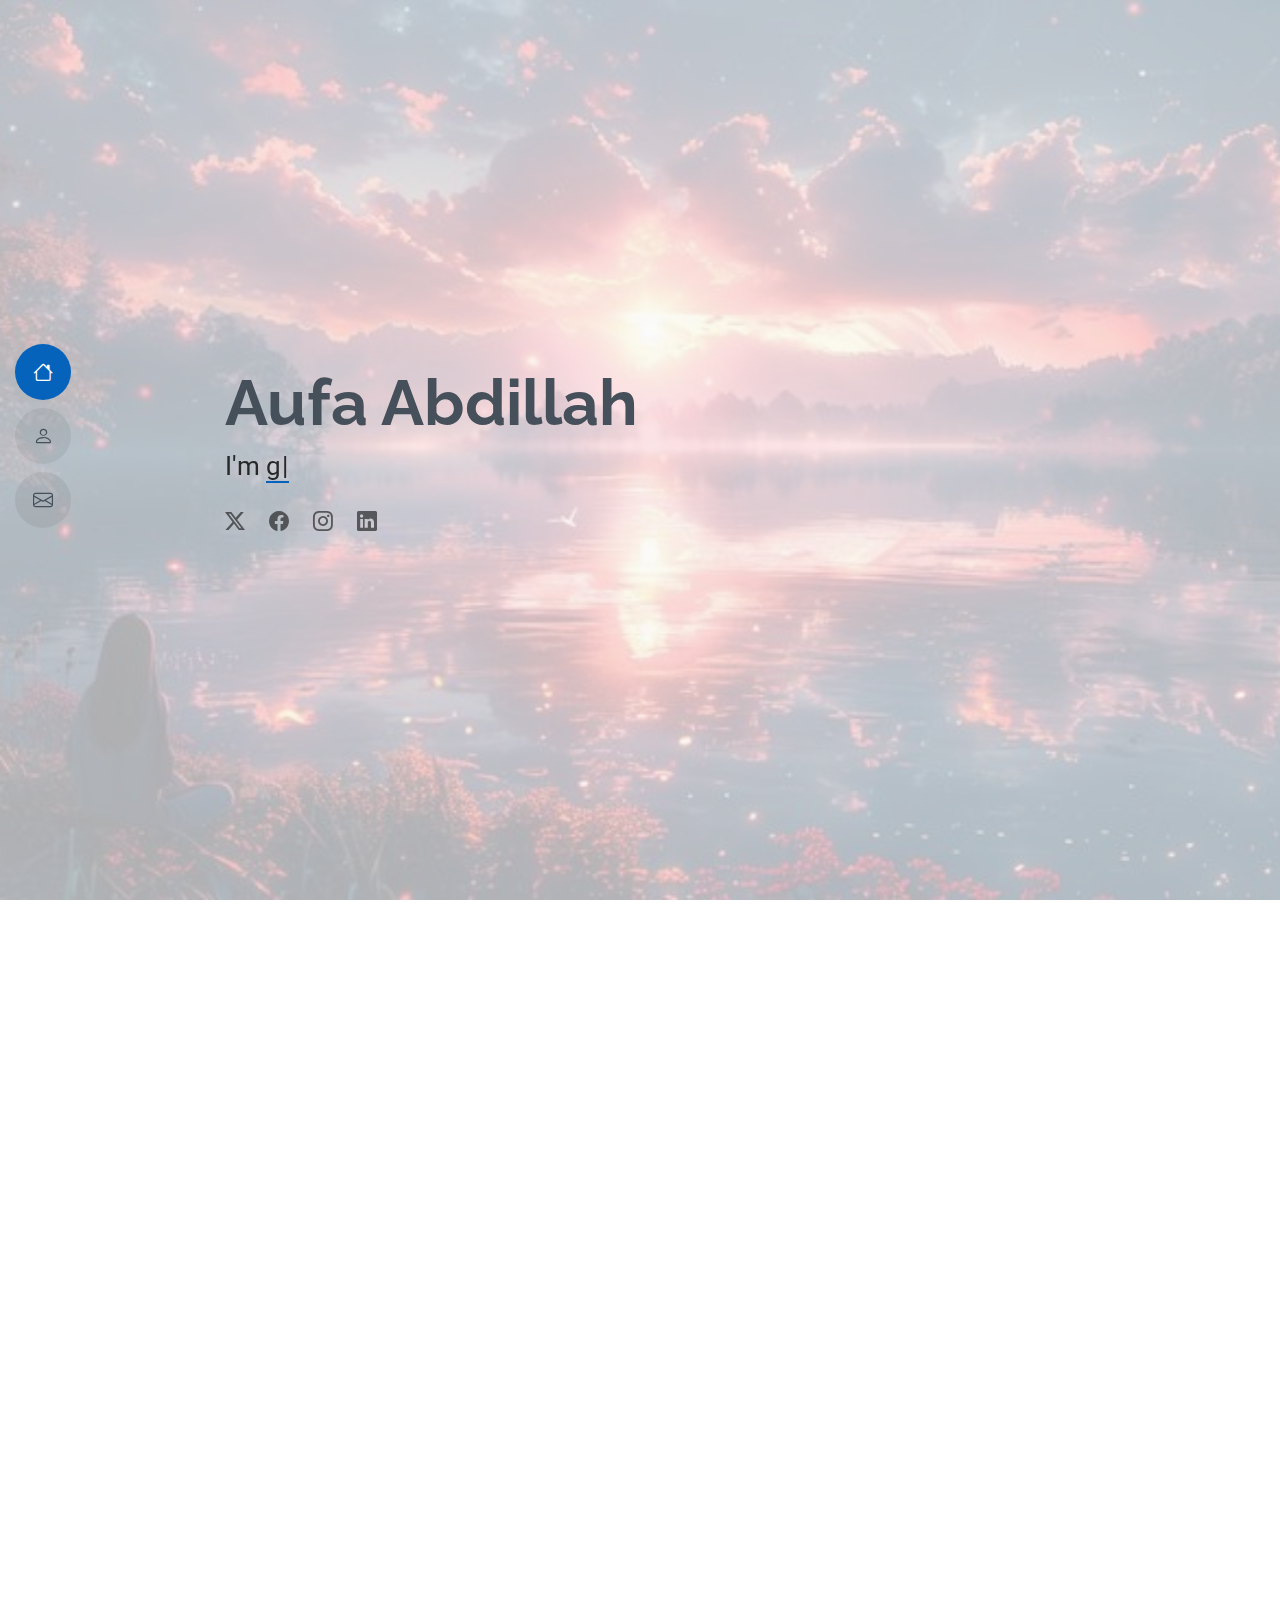
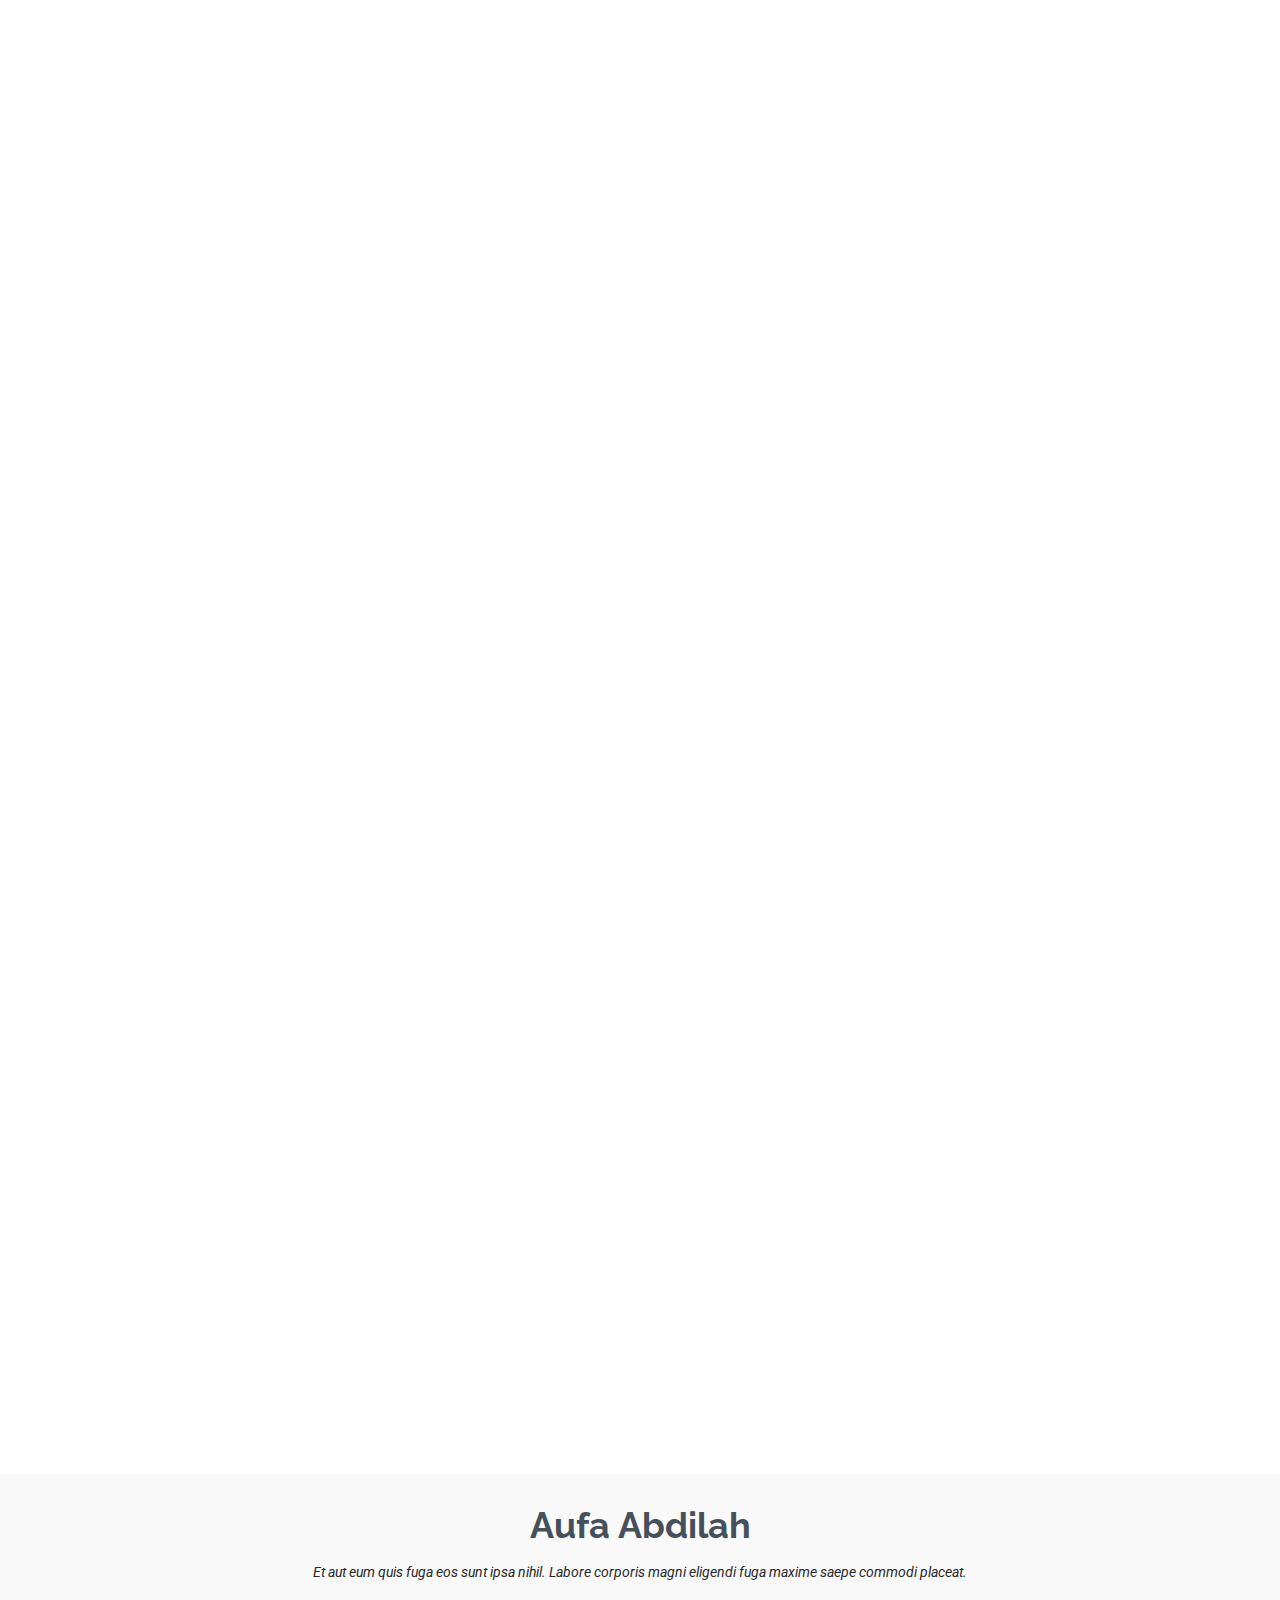
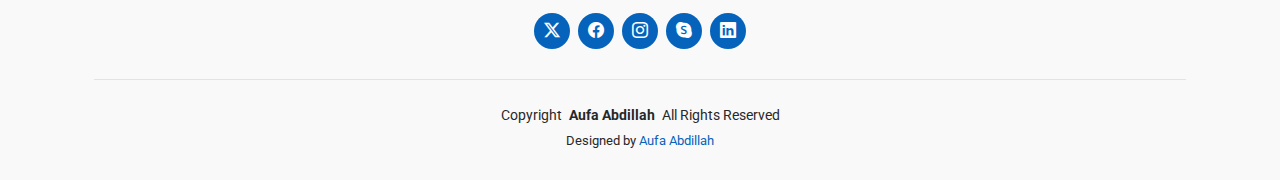
==== aufa/index.html @ 2bdaa77b "test" ====
<!DOCTYPE html>
<html lang="en">

<head>
  <meta charset="utf-8">
  <meta content="width=device-width, initial-scale=1.0" name="viewport">
  <title>Website</title>
  <meta content="" name="description">
  <meta content="" name="keywords">

  <!-- Favicons -->
  <link href="assets/img/278cc744dd71208e2727add639235169.jpg" rel="icon">
  <link href="assets/img/apple-touch-icon.png" rel="apple-touch-icon">

  <!-- Fonts -->
  <link href="https://fonts.googleapis.com" rel="preconnect">
  <link href="https://fonts.gstatic.com" rel="preconnect" crossorigin>
  <link href="https://fonts.googleapis.com/css2?family=Roboto:ital,wght@0,100;0,300;0,400;0,500;0,700;0,900;1,100;1,300;1,400;1,500;1,700;1,900&family=Poppins:ital,wght@0,100;0,200;0,300;0,400;0,500;0,600;0,700;0,800;0,900;1,100;1,200;1,300;1,400;1,500;1,600;1,700;1,800;1,900&family=Raleway:ital,wght@0,100;0,200;0,300;0,400;0,500;0,600;0,700;0,800;0,900;1,100;1,200;1,300;1,400;1,500;1,600;1,700;1,800;1,900&display=swap" rel="stylesheet">

  <!-- Vendor CSS Files -->
  <link href="assets/vendor/bootstrap/css/bootstrap.min.css" rel="stylesheet">
  <link href="assets/vendor/bootstrap-icons/bootstrap-icons.css" rel="stylesheet">
  <link href="assets/vendor/aos/aos.css" rel="stylesheet">
  <link href="assets/vendor/glightbox/css/glightbox.min.css" rel="stylesheet">
  <link href="assets/vendor/swiper/swiper-bundle.min.css" rel="stylesheet">

  <!-- Main CSS File -->
  <link href="assets/css/main.css" rel="stylesheet">

  <!-- =======================================================
  * Template Name: MyResume
  * Template URL: https://bootstrapmade.com/free-html-bootstrap-template-my-resume/
  * Updated: Jun 29 2024 with Bootstrap v5.3.3
  * Author: BootstrapMade.com
  * License: https://bootstrapmade.com/license/
  ======================================================== -->
</head>

<body class="index-page">

  <header id="header" class="header d-flex flex-column justify-content-center">

    <i class="header-toggle d-xl-none bi bi-list"></i>

    <nav id="navmenu" class="navmenu">
      <ul>
        <li><a href="#hero" class="active"><i class="bi bi-house navicon"></i><span>Home</span></a></li>
        <li><a href="#about"><i class="bi bi-person navicon"></i><span>About</span></a></li>
        <li><a href="#contact"><i class="bi bi-envelope navicon"></i><span>Contact</span></a></li>
      </ul>
    </nav>

  </header>

  <main class="main">

    <!-- Hero Section -->
    <section id="hero" class="hero section light-background">

      <img src="assets/img/697fd9f445fb44995e7750425806c617.jpg" alt="">

      <div class="container" data-aos="zoom-out">
        <div class="row justify-content-center">
          <div class="col-lg-9">
            <h2>Aufa Abdillah</h2>
            <p>I'm <span class="typed" data-typed-items="gamer, Developer, Freelancer, programmer">Designer</span><span class="typed-cursor typed-cursor--blink" aria-hidden="true"></span></p>
            <div class="social-links">
              <a href="#"><i class="bi bi-twitter-x"></i></a>
              <a href="#"><i class="bi bi-facebook"></i></a>
              <a href="#"><i class="bi bi-instagram"></i></a>
              <a href="#"><i class="bi bi-linkedin"></i></a>
            </div>
          </div>
        </div>
      </div>

    </section><!-- /Hero Section -->

    <!-- About Section -->
    <section id="about" class="about section">

      <!-- Section Title -->
      <div class="container section-title" data-aos="fade-up">
        <h2>About</h2>
        <p>Aku seorang pelajar, dan aku sedang menduduki Kelas 10 di SMKN2 KOTA BEKASI,dan aku sekarang mengikuti ESKUL SOFTWARE COMUNITY, di dalam software comunity aku belajar banyak tentang HTML dan CSS,</p>
      </div><!-- End Section Title -->

      <div class="container" data-aos="fade-up" data-aos-delay="100">

        <div class="row gy-4 justify-content-center">
          <div class="col-lg-4">
            <img src="assets/img/4724cbd12e14c86e3f52b38e2ceed911.jpg" class="img-fluid" alt="">
          </div>
          <div class="col-lg-8 content">
            <h2>Aufa Web Developer.</h2>
            <p class="fst-italic py-3">
              Lorem ipsum dolor sit amet, consectetur adipiscing elit, sed do eiusmod tempor incididunt ut labore et dolore
              magna aliqua.
            </p>
            <div class="row">
              <div class="col-lg-6">
                <ul>
                  <li><i class="bi bi-chevron-right"></i> <strong>Birthday:</strong> <span>15 april 2009</span></li>
                  <li><i class="bi bi-chevron-right"></i> <strong>Website:</strong> <span></span></li>
                  <li><i class="bi bi-chevron-right"></i> <strong>Phone:</strong> <span>+62 851 7524 9674</span></li>
                  <li><i class="bi bi-chevron-right"></i> <strong>City:</strong> <span>BEKASI, INDONESIA</span></li>
                </ul>
              </div>
              <div class="col-lg-6">
                <ul>
                  <li><i class="bi bi-chevron-right"></i> <strong>Age:</strong> <span>15</span></li>
                  <li><i class="bi bi-chevron-right"></i> <strong>Degree:</strong> <span>beginner</span></li>
                  <li><i class="bi bi-chevron-right"></i> <strong>Email:</strong> <span>aufa49185@gmail.com</span></li>
                  <li><i class="bi bi-chevron-right"></i> <strong>Freelance:</strong> <span>Available</span></li>
                </ul>
              </div>
            </div>
          </div>
        </div>

      </div>

    </section><!-- /About Section -->

    <!-- Stats Section -->
    <section id="stats" class="stats section">

      <div class="container" data-aos="fade-up" data-aos-delay="100">

        <div class="row gy-4">

          <div class="col-lg-3 col-md-6 d-flex flex-column align-items-center">
            <i class="bi bi-emoji-smile"></i>
            <div class="stats-item">
              <span data-purecounter-start="0" data-purecounter-end="232" data-purecounter-duration="1" class="purecounter"></span>
              <p>Happy Clients</p>
            </div>
          </div><!-- End Stats Item -->

          <div class="col-lg-3 col-md-6 d-flex flex-column align-items-center">
            <i class="bi bi-journal-richtext"></i>
            <div class="stats-item">
              <span data-purecounter-start="0" data-purecounter-end="2" data-purecounter-duration="1" class="purecounter"></span>
              <p>Projects</p>
            </div>
          </div><!-- End Stats Item -->

          <div class="col-lg-3 col-md-6 d-flex flex-column align-items-center">
            <i class="bi bi-headset"></i>
            <div class="stats-item">
              <span data-purecounter-start="0" data-purecounter-end="1463" data-purecounter-duration="1" class="purecounter"></span>
              <p>Hours Of Support</p>
            </div>
          </div><!-- End Stats Item -->

          <div class="col-lg-3 col-md-6 d-flex flex-column align-items-center">
            <i class="bi bi-people"></i>
            <div class="stats-item">
              <span data-purecounter-start="0" data-purecounter-end="0" data-purecounter-duration="1" class="purecounter"></span>
              <p>Hard Workers</p>
            </div>
          </div><!-- End Stats Item -->

        </div>

      </div>

    </section><!-- /Stats Section -->

    <!-- Skills Section -->
    <section id="skills" class="skills section">

      <!-- Section Title -->
      <div class="container section-title" data-aos="fade-up">
        <h2>Skills</h2>
        <p>Membuat Web Web sederhana</p>
      </div><!-- End Section Title -->

      <div class="container" data-aos="fade-up" data-aos-delay="100">

        <div class="row skills-content skills-animation">

          <div class="col-lg-6">

            <div class="progress">
              <span class="skill"><span>HTML</span> <i class="val">80%</i></span>
              <div class="progress-bar-wrap">
                <div class="progress-bar" role="progressbar" aria-valuenow="80" aria-valuemin="0" aria-valuemax="100"></div>
              </div>
            </div><!-- End Skills Item -->

            <div class="progress">
              <span class="skill"><span>CSS</span> <i class="val">50%</i></span>
              <div class="progress-bar-wrap">
                <div class="progress-bar" role="progressbar" aria-valuenow="50" aria-valuemin="0" aria-valuemax="100"></div>
              </div>
            </div><!-- End Skills Item -->

            <div class="progress">
              <span class="skill"><span>JavaScript</span> <i class="val">0%</i></span>
              <div class="progress-bar-wrap">
                <div class="progress-bar" role="progressbar" aria-valuenow="0" aria-valuemin="0" aria-valuemax="100"></div>
              </div>
            </div><!-- End Skills Item -->

          </div>

          <div class="col-lg-6">

            <div class="progress">
              <span class="skill"><span>PAYTHON</span> <i class="val">80%</i></span>
              <div class="progress-bar-wrap">
                <div class="progress-bar" role="progressbar" aria-valuenow="80" aria-valuemin="0" aria-valuemax="100"></div>
              </div>
            </div><!-- End Skills Item -->

          </div>

        </div>

      </div>


    <!-- Portfolio Section -->
    <section id="portfolio" class="portfolio section">

      <!-- Section Title -->
      <div class="container section-title" data-aos="fade-up">
        <h2>Portfolio</h2>
        <p></p>
      </div><!-- End Section Title -->

      <div class="container">

        <div class="isotope-layout" data-default-filter="*" data-layout="masonry" data-sort="original-order">

          <ul class="portfolio-filters isotope-filters" data-aos="fade-up" data-aos-delay="100">
            <li data-filter="*" class="filter-active">All</li>
            <li data-filter=".filter-app">App</li>
            <li data-filter=".filter-product">Card</li>
            <li data-filter=".filter-branding">Web</li>
          </ul><!-- End Portfolio Filters -->

          <div class="row gy-4 isotope-container" data-aos="fade-up" data-aos-delay="200">

            <div class="col-lg-4 col-md-6 portfolio-item isotope-item filter-app">
              <img src="assets/img/masonry-portfolio/masonry-portfolio-1.jpg" class="img-fluid" alt="">
              <div class="portfolio-info">
                <h4>App 1</h4>
                <p>Lorem ipsum, dolor sit</p>
                <a href="assets/img/masonry-portfolio/masonry-portfolio-1.jpg" title="App 1" data-gallery="portfolio-gallery-app" class="glightbox preview-link"><i class="bi bi-zoom-in"></i></a>
                <a href="portfolio-details.html" title="More Details" class="details-link"><i class="bi bi-link-45deg"></i></a>
              </div>
            </div><!-- End Portfolio Item -->

            <div class="col-lg-4 col-md-6 portfolio-item isotope-item filter-product">
              <img src="assets/img/masonry-portfolio/masonry-portfolio-2.jpg" class="img-fluid" alt="">
              <div class="portfolio-info">
                <h4>Product 1</h4>
                <p>Lorem ipsum, dolor sit</p>
                <a href="assets/img/masonry-portfolio/masonry-portfolio-2.jpg" title="Product 1" data-gallery="portfolio-gallery-product" class="glightbox preview-link"><i class="bi bi-zoom-in"></i></a>
                <a href="portfolio-details.html" title="More Details" class="details-link"><i class="bi bi-link-45deg"></i></a>
              </div>
            </div><!-- End Portfolio Item -->

            <div class="col-lg-4 col-md-6 portfolio-item isotope-item filter-branding">
              <img src="assets/img/masonry-portfolio/masonry-portfolio-3.jpg" class="img-fluid" alt="">
              <div class="portfolio-info">
                <h4>Branding 1</h4>
                <p>Lorem ipsum, dolor sit</p>
                <a href="assets/img/masonry-portfolio/masonry-portfolio-3.jpg" title="Branding 1" data-gallery="portfolio-gallery-branding" class="glightbox preview-link"><i class="bi bi-zoom-in"></i></a>
                <a href="portfolio-details.html" title="More Details" class="details-link"><i class="bi bi-link-45deg"></i></a>
              </div>
            </div><!-- End Portfolio Item -->

            <div class="col-lg-4 col-md-6 portfolio-item isotope-item filter-app">
              <img src="assets/img/masonry-portfolio/masonry-portfolio-4.jpg" class="img-fluid" alt="">
              <div class="portfolio-info">
                <h4>App 2</h4>
                <p>Lorem ipsum, dolor sit</p>
                <a href="assets/img/masonry-portfolio/masonry-portfolio-4.jpg" title="App 2" data-gallery="portfolio-gallery-app" class="glightbox preview-link"><i class="bi bi-zoom-in"></i></a>
                <a href="portfolio-details.html" title="More Details" class="details-link"><i class="bi bi-link-45deg"></i></a>
              </div>
            </div><!-- End Portfolio Item -->

            <div class="col-lg-4 col-md-6 portfolio-item isotope-item filter-product">
              <img src="assets/img/masonry-portfolio/masonry-portfolio-5.jpg" class="img-fluid" alt="">
              <div class="portfolio-info">
                <h4>Product 2</h4>
                <p>Lorem ipsum, dolor sit</p>
                <a href="assets/img/masonry-portfolio/masonry-portfolio-5.jpg" title="Product 2" data-gallery="portfolio-gallery-product" class="glightbox preview-link"><i class="bi bi-zoom-in"></i></a>
                <a href="portfolio-details.html" title="More Details" class="details-link"><i class="bi bi-link-45deg"></i></a>
              </div>
            </div><!-- End Portfolio Item -->

            <div class="col-lg-4 col-md-6 portfolio-item isotope-item filter-branding">
              <img src="assets/img/masonry-portfolio/masonry-portfolio-6.jpg" class="img-fluid" alt="">
              <div class="portfolio-info">
                <h4>Branding 2</h4>
                <p>Lorem ipsum, dolor sit</p>
                <a href="assets/img/masonry-portfolio/masonry-portfolio-6.jpg" title="Branding 2" data-gallery="portfolio-gallery-branding" class="glightbox preview-link"><i class="bi bi-zoom-in"></i></a>
                <a href="portfolio-details.html" title="More Details" class="details-link"><i class="bi bi-link-45deg"></i></a>
              </div>
            </div><!-- End Portfolio Item -->

            <div class="col-lg-4 col-md-6 portfolio-item isotope-item filter-app">
              <img src="assets/img/masonry-portfolio/masonry-portfolio-7.jpg" class="img-fluid" alt="">
              <div class="portfolio-info">
                <h4>App 3</h4>
                <p>Lorem ipsum, dolor sit</p>
                <a href="assets/img/masonry-portfolio/masonry-portfolio-7.jpg" title="App 3" data-gallery="portfolio-gallery-app" class="glightbox preview-link"><i class="bi bi-zoom-in"></i></a>
                <a href="portfolio-details.html" title="More Details" class="details-link"><i class="bi bi-link-45deg"></i></a>
              </div>
            </div><!-- End Portfolio Item -->

            <div class="col-lg-4 col-md-6 portfolio-item isotope-item filter-product">
              <img src="assets/img/masonry-portfolio/masonry-portfolio-8.jpg" class="img-fluid" alt="">
              <div class="portfolio-info">
                <h4>Product 3</h4>
                <p>Lorem ipsum, dolor sit</p>
                <a href="assets/img/masonry-portfolio/masonry-portfolio-8.jpg" title="Product 3" data-gallery="portfolio-gallery-product" class="glightbox preview-link"><i class="bi bi-zoom-in"></i></a>
                <a href="portfolio-details.html" title="More Details" class="details-link"><i class="bi bi-link-45deg"></i></a>
              </div>
            </div><!-- End Portfolio Item -->

            <div class="col-lg-4 col-md-6 portfolio-item isotope-item filter-branding">
              <img src="assets/img/masonry-portfolio/masonry-portfolio-9.jpg" class="img-fluid" alt="">
              <div class="portfolio-info">
                <h4>Branding 3</h4>
                <p>Lorem ipsum, dolor sit</p>
                <a href="assets/img/masonry-portfolio/masonry-portfolio-9.jpg" title="Branding 2" data-gallery="portfolio-gallery-branding" class="glightbox preview-link"><i class="bi bi-zoom-in"></i></a>
                <a href="portfolio-details.html" title="More Details" class="details-link"><i class="bi bi-link-45deg"></i></a>
              </div>
            </div><!-- End Portfolio Item -->

          </div><!-- End Portfolio Container -->

        </div>

      </div>

    </section><!-- /Portfolio Section -->


    <!-- Contact Section -->
    <section id="contact" class="contact section">

      <!-- Section Title -->
      <div class="container section-title" data-aos="fade-up">
        <h2>Contact</h2>
        <p>Necessitatibus eius consequatur ex aliquid fuga eum quidem sint consectetur velit</p>
      </div><!-- End Section Title -->

      <div class="container" data-aos="fade" data-aos-delay="100">

        <div class="row gy-4">

          <div class="col-lg-4">
            <div class="info-item d-flex" data-aos="fade-up" data-aos-delay="200">
              <i class="bi bi-geo-alt flex-shrink-0"></i>
              <div>
                <h3>Address</h3>
                <p>JALAN SELATAN 7 NO 115f</p>
              </div>
            </div><!-- End Info Item -->

            <div class="info-item d-flex" data-aos="fade-up" data-aos-delay="300">
              <i class="bi bi-telephone flex-shrink-0"></i>
              <div>
                <h3>Call Us</h3>
                <p>+62 851 7524 9674</p>
              </div>
            </div><!-- End Info Item -->

            <div class="info-item d-flex" data-aos="fade-up" data-aos-delay="400">
              <i class="bi bi-envelope flex-shrink-0"></i>
              <div>
                <h3>Email Us</h3>
                <p>aufa49185@gmail.com</p>
              </div>
            </div><!-- End Info Item -->

          </div>

          <div class="col-lg-8">
            <form action="forms/contact.php" method="post" class="php-email-form" data-aos="fade-up" data-aos-delay="200">
              <div class="row gy-4">

                <div class="col-md-6">
                  <input type="text" name="name" class="form-control" placeholder="Your Name" required="">
                </div>

                <div class="col-md-6 ">
                  <input type="email" class="form-control" name="email" placeholder="Your Email" required="">
                </div>

                <div class="col-md-12">
                  <input type="text" class="form-control" name="subject" placeholder="Subject" required="">
                </div>

                <div class="col-md-12">
                  <textarea class="form-control" name="message" rows="6" placeholder="Message" required=""></textarea>
                </div>

                <div class="col-md-12 text-center">
                  <div class="loading">Loading</div>
                  <div class="error-message"></div>
                  <div class="sent-message">Your message has been sent. Thank you!</div>

                  <button type="submit">Send Message</button>
                </div>

              </div>
            </form>
          </div><!-- End Contact Form -->

        </div>

      </div>

    </section><!-- /Contact Section -->

  </main>

  <footer id="footer" class="footer position-relative light-background">
    <div class="container">
      <h3 class="sitename">Aufa Abdilah</h3>
      <p>Et aut eum quis fuga eos sunt ipsa nihil. Labore corporis magni eligendi fuga maxime saepe commodi placeat.</p>
      <div class="social-links d-flex justify-content-center">
        <a href=""><i class="bi bi-twitter-x"></i></a>
        <a href=""><i class="bi bi-facebook"></i></a>
        <a href=""><i class="bi bi-instagram"></i></a>
        <a href=""><i class="bi bi-skype"></i></a>
        <a href=""><i class="bi bi-linkedin"></i></a>
      </div>
      <div class="container">
        <div class="copyright">
          <span>Copyright</span> <strong class="px-1 sitename">Aufa Abdillah</strong> <span>All Rights Reserved</span>
        </div>
        <div class="credits">
          <!-- All the links in the footer should remain intact. -->
          <!-- You can delete the links only if you've purchased the pro version. -->
          <!-- Licensing information: https://bootstrapmade.com/license/ -->
          <!-- Purchase the pro version with working PHP/AJAX contact form: [buy-url] -->
          Designed by <a href="https://bootstrapmade.com/">Aufa Abdillah</a>
        </div>
      </div>
    </div>
  </footer>

  <!-- Scroll Top -->
  <a href="#" id="scroll-top" class="scroll-top d-flex align-items-center justify-content-center"><i class="bi bi-arrow-up-short"></i></a>

  <!-- Preloader -->
  <div id="preloader"></div>

  <!-- Vendor JS Files -->
  <script src="assets/vendor/bootstrap/js/bootstrap.bundle.min.js"></script>
  <script src="assets/vendor/php-email-form/validate.js"></script>
  <script src="assets/vendor/aos/aos.js"></script>
  <script src="assets/vendor/typed.js/typed.umd.js"></script>
  <script src="assets/vendor/purecounter/purecounter_vanilla.js"></script>
  <script src="assets/vendor/waypoints/noframework.waypoints.js"></script>
  <script src="assets/vendor/glightbox/js/glightbox.min.js"></script>
  <script src="assets/vendor/imagesloaded/imagesloaded.pkgd.min.js"></script>
  <script src="assets/vendor/isotope-layout/isotope.pkgd.min.js"></script>
  <script src="assets/vendor/swiper/swiper-bundle.min.js"></script>

  <!-- Main JS File -->
  <script src="assets/js/main.js"></script>

</body>

</html>
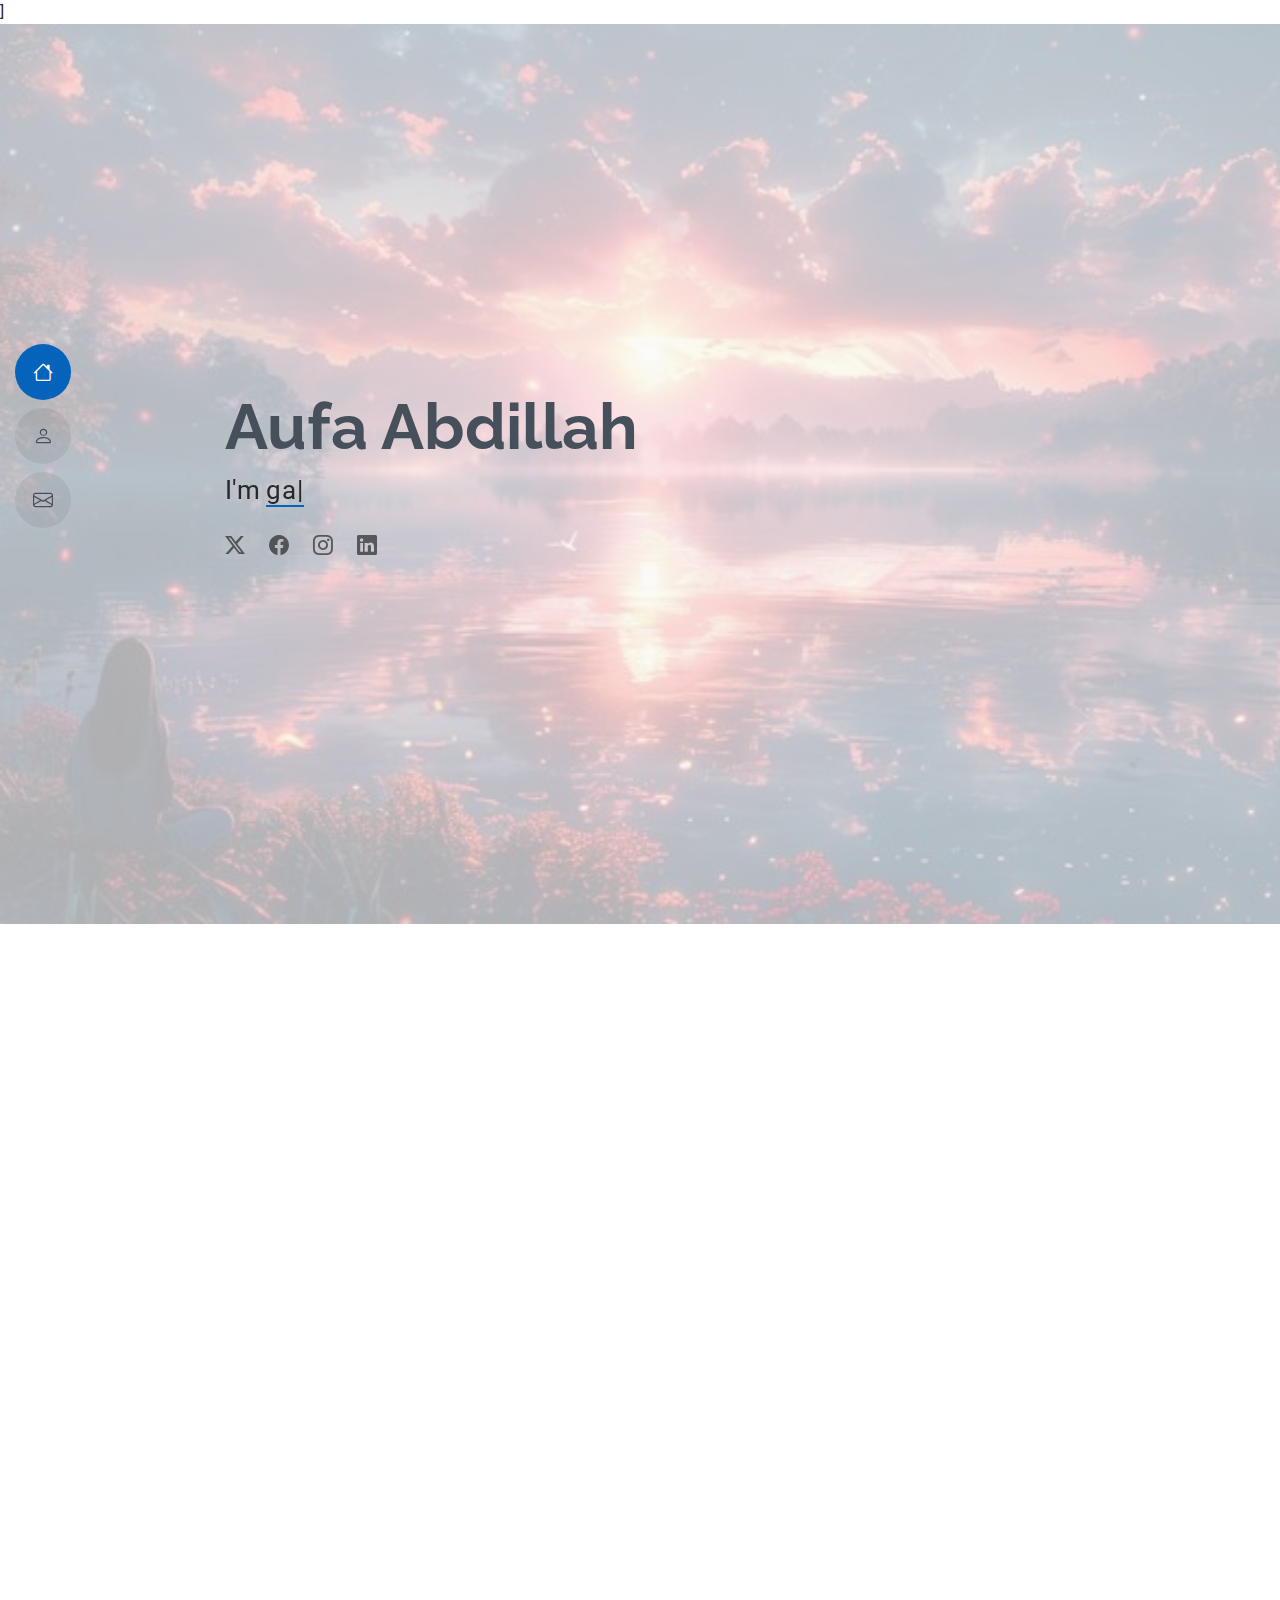
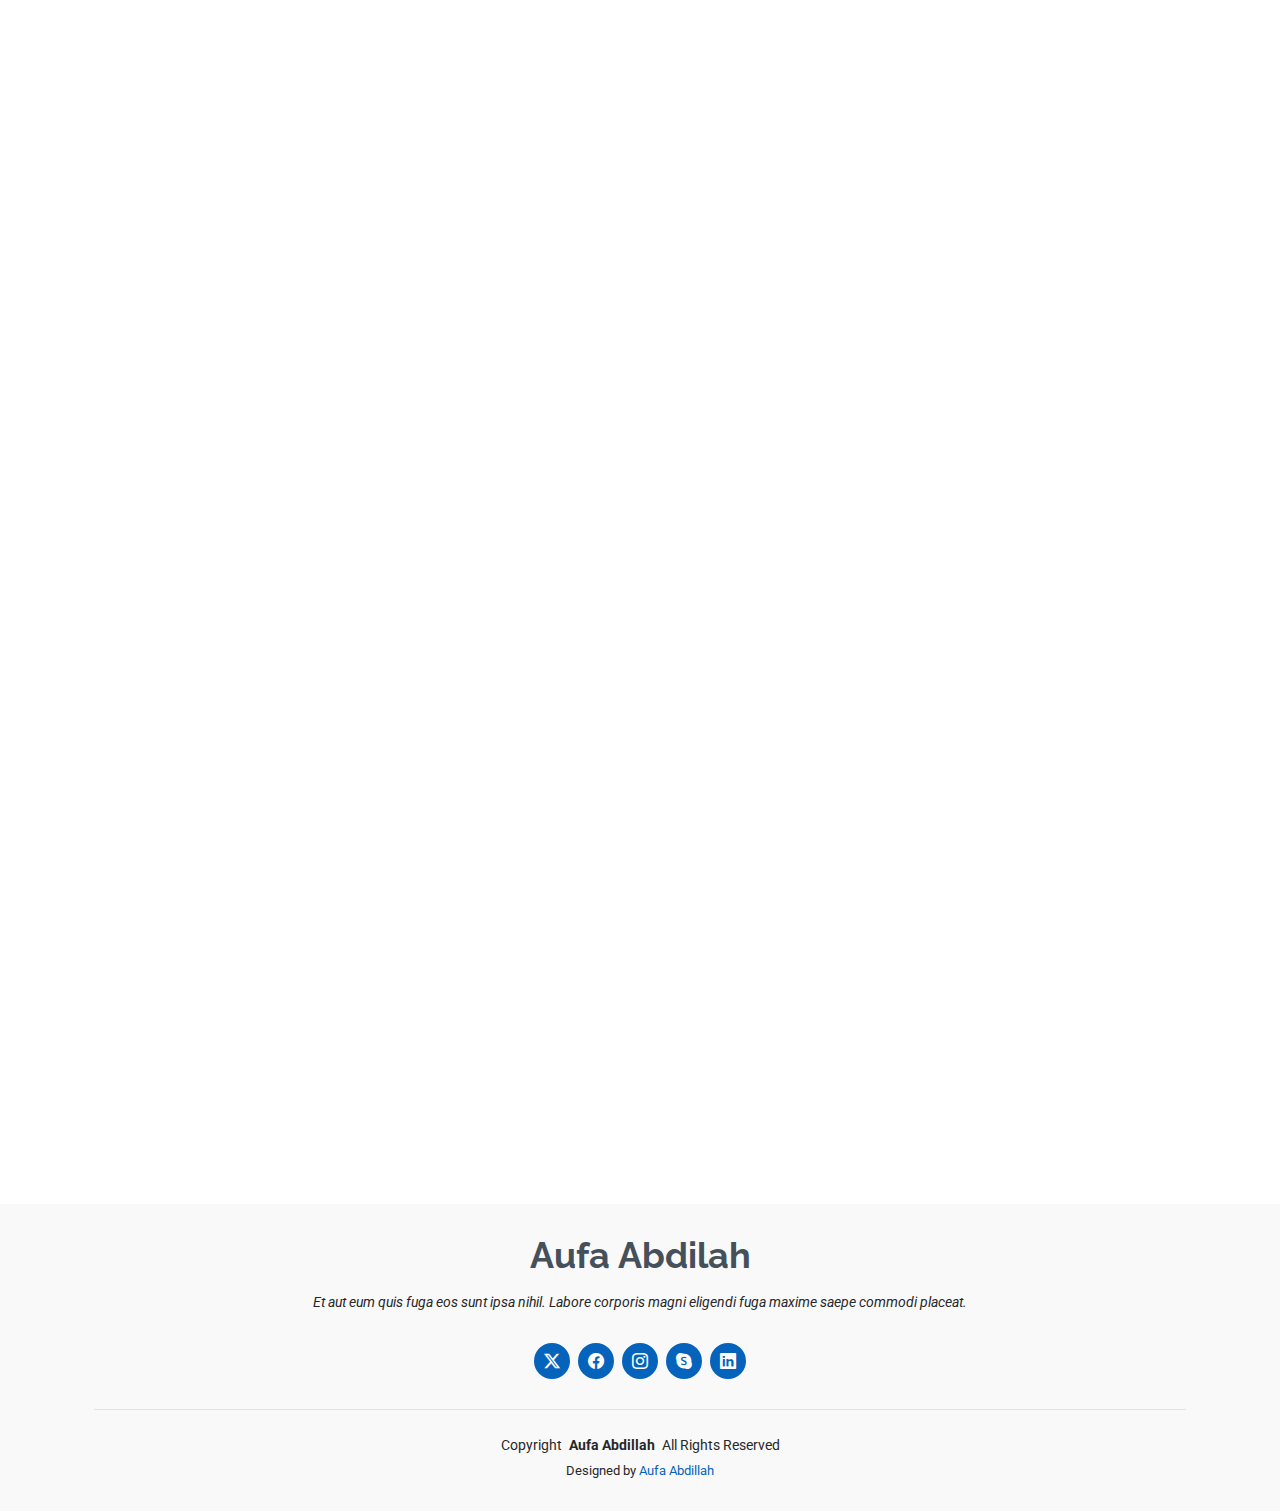
==== commit 91f7fd11: "test" ====
--- a/aufa/index.html
+++ b/aufa/index.html
@@ -16,7 +16,7 @@
   <link href="https://fonts.googleapis.com" rel="preconnect">
   <link href="https://fonts.gstatic.com" rel="preconnect" crossorigin>
   <link href="https://fonts.googleapis.com/css2?family=Roboto:ital,wght@0,100;0,300;0,400;0,500;0,700;0,900;1,100;1,300;1,400;1,500;1,700;1,900&family=Poppins:ital,wght@0,100;0,200;0,300;0,400;0,500;0,600;0,700;0,800;0,900;1,100;1,200;1,300;1,400;1,500;1,600;1,700;1,800;1,900&family=Raleway:ital,wght@0,100;0,200;0,300;0,400;0,500;0,600;0,700;0,800;0,900;1,100;1,200;1,300;1,400;1,500;1,600;1,700;1,800;1,900&display=swap" rel="stylesheet">
-
+]
   <!-- Vendor CSS Files -->
   <link href="assets/vendor/bootstrap/css/bootstrap.min.css" rel="stylesheet">
   <link href="assets/vendor/bootstrap-icons/bootstrap-icons.css" rel="stylesheet">
@@ -47,7 +47,7 @@
         <li><a href="#hero" class="active"><i class="bi bi-house navicon"></i><span>Home</span></a></li>
         <li><a href="#about"><i class="bi bi-person navicon"></i><span>About</span></a></li>
         <li><a href="#contact"><i class="bi bi-envelope navicon"></i><span>Contact</span></a></li>
-      </ul>
+     </ul>
     </nav>
 
   </header>
@@ -89,7 +89,7 @@
 
         <div class="row gy-4 justify-content-center">
           <div class="col-lg-4">
-            <img src="assets/img/4724cbd12e14c86e3f52b38e2ceed911.jpg" class="img-fluid" alt="">
+            <img src="assets/img/Untitled.jpg" class="img-fluid" alt="">
           </div>
           <div class="col-lg-8 content">
             <h2>Aufa Web Developer.</h2>
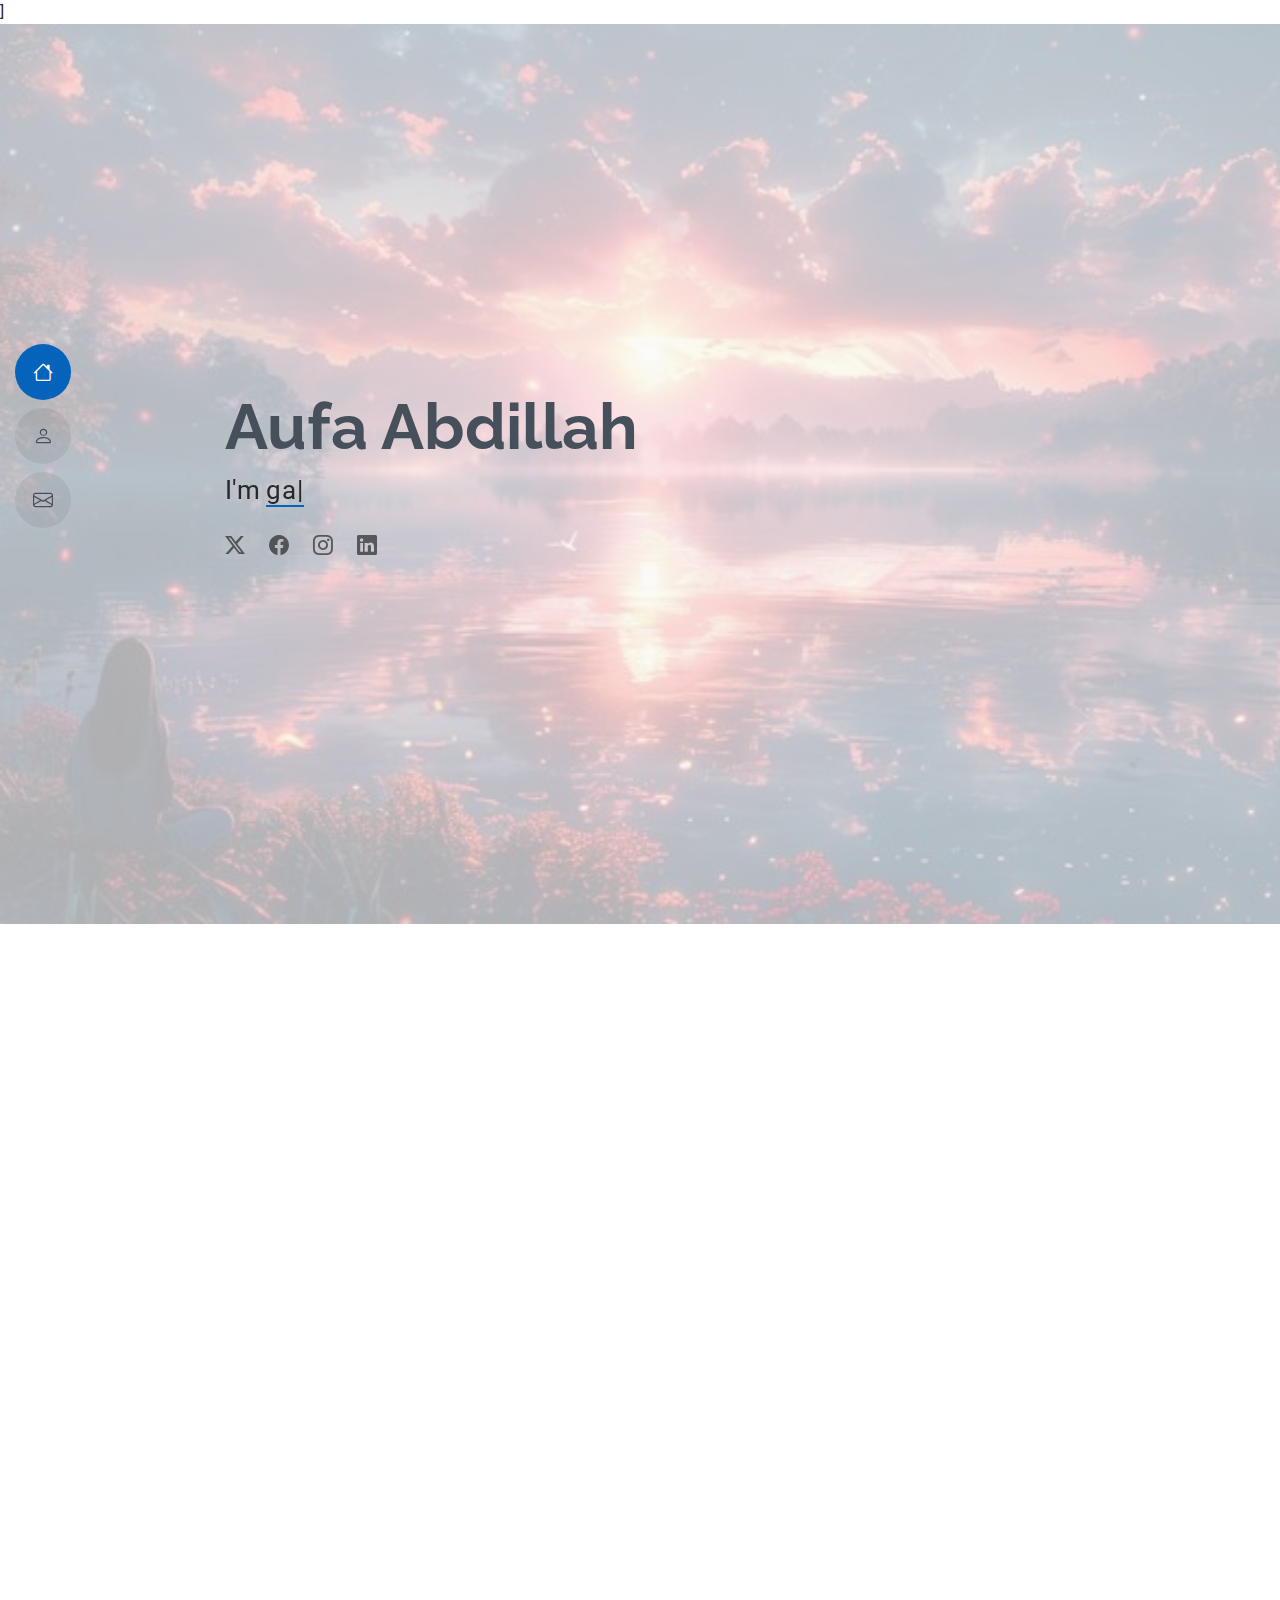
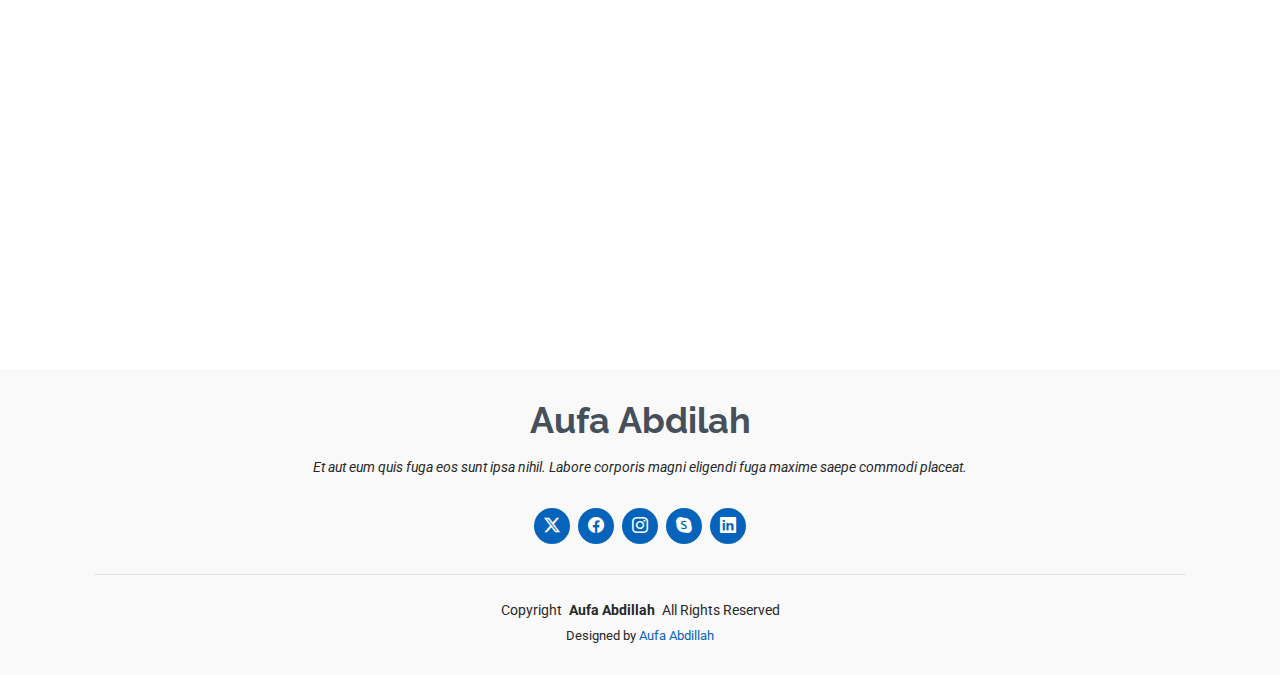
==== commit d40aae71: "test" ====
--- a/aufa/index.html
+++ b/aufa/index.html
@@ -63,7 +63,7 @@
         <div class="row justify-content-center">
           <div class="col-lg-9">
             <h2>Aufa Abdillah</h2>
-            <p>I'm <span class="typed" data-typed-items="gamer, Developer, Freelancer, programmer">Designer</span><span class="typed-cursor typed-cursor--blink" aria-hidden="true"></span></p>
+            <p>I'm <span class="typed" data-typed-items="gamer, pelajar, anak mamah, programmer">Designer</span><span class="typed-cursor typed-cursor--blink" aria-hidden="true"></span></p>
             <div class="social-links">
               <a href="#"><i class="bi bi-twitter-x"></i></a>
               <a href="#"><i class="bi bi-facebook"></i></a>
@@ -226,7 +226,7 @@
 
       <!-- Section Title -->
       <div class="container section-title" data-aos="fade-up">
-        <h2>Portfolio</h2>
+        <h2>My foto</h2>
         <p></p>
       </div><!-- End Section Title -->
 
@@ -244,87 +244,87 @@
           <div class="row gy-4 isotope-container" data-aos="fade-up" data-aos-delay="200">
 
             <div class="col-lg-4 col-md-6 portfolio-item isotope-item filter-app">
-              <img src="assets/img/masonry-portfolio/masonry-portfolio-1.jpg" class="img-fluid" alt="">
+              <img src="assets/img/United5.jpg class="img-fluid" alt="">
               <div class="portfolio-info">
                 <h4>App 1</h4>
                 <p>Lorem ipsum, dolor sit</p>
                 <a href="assets/img/masonry-portfolio/masonry-portfolio-1.jpg" title="App 1" data-gallery="portfolio-gallery-app" class="glightbox preview-link"><i class="bi bi-zoom-in"></i></a>
-                <a href="portfolio-details.html" title="More Details" class="details-link"><i class="bi bi-link-45deg"></i></a>
+                <a href="" title="More Details" class="details-link"><i class="bi bi-link-45deg"></i></a>
               </div>
             </div><!-- End Portfolio Item -->
 
             <div class="col-lg-4 col-md-6 portfolio-item isotope-item filter-product">
-              <img src="assets/img/masonry-portfolio/masonry-portfolio-2.jpg" class="img-fluid" alt="">
-              <div class="portfolio-info">
+              <img src="assets/img/Untitled.jpg" class="img-fluid" alt="">
+              <div class="">
                 <h4>Product 1</h4>
                 <p>Lorem ipsum, dolor sit</p>
                 <a href="assets/img/masonry-portfolio/masonry-portfolio-2.jpg" title="Product 1" data-gallery="portfolio-gallery-product" class="glightbox preview-link"><i class="bi bi-zoom-in"></i></a>
-                <a href="portfolio-details.html" title="More Details" class="details-link"><i class="bi bi-link-45deg"></i></a>
+                <a href="" title="More Details" class="details-link"><i class="bi bi-link-45deg"></i></a>
               </div>
             </div><!-- End Portfolio Item -->
 
             <div class="col-lg-4 col-md-6 portfolio-item isotope-item filter-branding">
-              <img src="assets/img/masonry-portfolio/masonry-portfolio-3.jpg" class="img-fluid" alt="">
-              <div class="portfolio-info">
+              <img src="assets/img/Untitled1.jpg" class="img-fluid" alt="">
+              <div class="">
                 <h4>Branding 1</h4>
                 <p>Lorem ipsum, dolor sit</p>
                 <a href="assets/img/masonry-portfolio/masonry-portfolio-3.jpg" title="Branding 1" data-gallery="portfolio-gallery-branding" class="glightbox preview-link"><i class="bi bi-zoom-in"></i></a>
-                <a href="portfolio-details.html" title="More Details" class="details-link"><i class="bi bi-link-45deg"></i></a>
+                <a href="" title="More Details" class="details-link"><i class="bi bi-link-45deg"></i></a>
               </div>
             </div><!-- End Portfolio Item -->
 
             <div class="col-lg-4 col-md-6 portfolio-item isotope-item filter-app">
-              <img src="assets/img/masonry-portfolio/masonry-portfolio-4.jpg" class="img-fluid" alt="">
-              <div class="portfolio-info">
+              <img src="assets/img/Untitled2.jpg" class="img-fluid" alt="">
+              <div class="">
                 <h4>App 2</h4>
                 <p>Lorem ipsum, dolor sit</p>
-                <a href="assets/img/masonry-portfolio/masonry-portfolio-4.jpg" title="App 2" data-gallery="portfolio-gallery-app" class="glightbox preview-link"><i class="bi bi-zoom-in"></i></a>
-                <a href="portfolio-details.html" title="More Details" class="details-link"><i class="bi bi-link-45deg"></i></a>
+                <a href="assets/img/masonry-portfolio/masonry-portfolio-9.jpg" title="App 2" data-gallery="portfolio-gallery-app" class="glightbox preview-link"><i class="bi bi-zoom-in"></i></a>
+                <a href="" title="More Details" class="details-link"><i class="bi bi-link-45deg"></i></a>
               </div>
             </div><!-- End Portfolio Item -->
 
             <div class="col-lg-4 col-md-6 portfolio-item isotope-item filter-product">
-              <img src="assets/img/masonry-portfolio/masonry-portfolio-5.jpg" class="img-fluid" alt="">
-              <div class="portfolio-info">
+              <img src="assets/img/Untitled4.jpg" class="img-fluid" alt="">
+              <div class="">
                 <h4>Product 2</h4>
                 <p>Lorem ipsum, dolor sit</p>
-                <a href="assets/img/masonry-portfolio/masonry-portfolio-5.jpg" title="Product 2" data-gallery="portfolio-gallery-product" class="glightbox preview-link"><i class="bi bi-zoom-in"></i></a>
-                <a href="portfolio-details.html" title="More Details" class="details-link"><i class="bi bi-link-45deg"></i></a>
+                <a href="assets/img/masonry-portfolio/masonry-portfolio-9.jpg title="Product 2" data-gallery="portfolio-gallery-product" class="glightbox preview-link"><i class="bi bi-zoom-in"></i></a>
+                <a href="" title="More Details" class="details-link"><i class="bi bi-link-45deg"></i></a>
               </div>
             </div><!-- End Portfolio Item -->
 
             <div class="col-lg-4 col-md-6 portfolio-item isotope-item filter-branding">
-              <img src="assets/img/masonry-portfolio/masonry-portfolio-6.jpg" class="img-fluid" alt="">
-              <div class="portfolio-info">
+              <img src="assets/img/Untitled3.jpg" class="img-fluid" alt="">
+              <div class="">
                 <h4>Branding 2</h4>
                 <p>Lorem ipsum, dolor sit</p>
-                <a href="assets/img/masonry-portfolio/masonry-portfolio-6.jpg" title="Branding 2" data-gallery="portfolio-gallery-branding" class="glightbox preview-link"><i class="bi bi-zoom-in"></i></a>
-                <a href="portfolio-details.html" title="More Details" class="details-link"><i class="bi bi-link-45deg"></i></a>
+                <a href="assets/masonry-portfolio/masonry-portfolio-9.jpg" title="Branding 2" data-gallery="portfolio-gallery-branding" class="glightbox preview-link"><i class="bi bi-zoom-in"></i></a>
+                <a href="" title="More Details" class="details-link"><i class="bi bi-link-45deg"></i></a>
               </div>
             </div><!-- End Portfolio Item -->
 
             <div class="col-lg-4 col-md-6 portfolio-item isotope-item filter-app">
-              <img src="assets/img/masonry-portfolio/masonry-portfolio-7.jpg" class="img-fluid" alt="">
+              <img src="assets/img/Untitled6.jpg" class="img-fluid" alt="">
               <div class="portfolio-info">
                 <h4>App 3</h4>
                 <p>Lorem ipsum, dolor sit</p>
-                <a href="assets/img/masonry-portfolio/masonry-portfolio-7.jpg" title="App 3" data-gallery="portfolio-gallery-app" class="glightbox preview-link"><i class="bi bi-zoom-in"></i></a>
+                <a href="assets/img/masonry-portfolio/masonry-portfolio-9.jpg" title="App 3" data-gallery="portfolio-gallery-app" class="glightbox preview-link"><i class="bi bi-zoom-in"></i></a>
                 <a href="portfolio-details.html" title="More Details" class="details-link"><i class="bi bi-link-45deg"></i></a>
               </div>
             </div><!-- End Portfolio Item -->
 
             <div class="col-lg-4 col-md-6 portfolio-item isotope-item filter-product">
-              <img src="assets/img/masonry-portfolio/masonry-portfolio-8.jpg" class="img-fluid" alt="">
+              <img src="assets/img/Untitled9.jpg" class="img-fluid" alt="">
               <div class="portfolio-info">
                 <h4>Product 3</h4>
                 <p>Lorem ipsum, dolor sit</p>
-                <a href="assets/img/masonry-portfolio/masonry-portfolio-8.jpg" title="Product 3" data-gallery="portfolio-gallery-product" class="glightbox preview-link"><i class="bi bi-zoom-in"></i></a>
+                <a href="assets/img/masonry-portfolio/masonry-portfolio-9.jpg" title="Product 3" data-gallery="portfolio-gallery-product" class="glightbox preview-link"><i class="bi bi-zoom-in"></i></a>
                 <a href="portfolio-details.html" title="More Details" class="details-link"><i class="bi bi-link-45deg"></i></a>
               </div>
             </div><!-- End Portfolio Item -->
 
-            <div class="col-lg-4 col-md-6 portfolio-item isotope-item filter-branding">
-              <img src="assets/img/masonry-portfolio/masonry-portfolio-9.jpg" class="img-fluid" alt="">
+            <div class="col-lg-4 col-md-6 portfolio-item isotope-item filter-app">
+              <img src="assets/img/Untitled8.jpg" class="img-fluid" alt="">
               <div class="portfolio-info">
                 <h4>Branding 3</h4>
                 <p>Lorem ipsum, dolor sit</p>
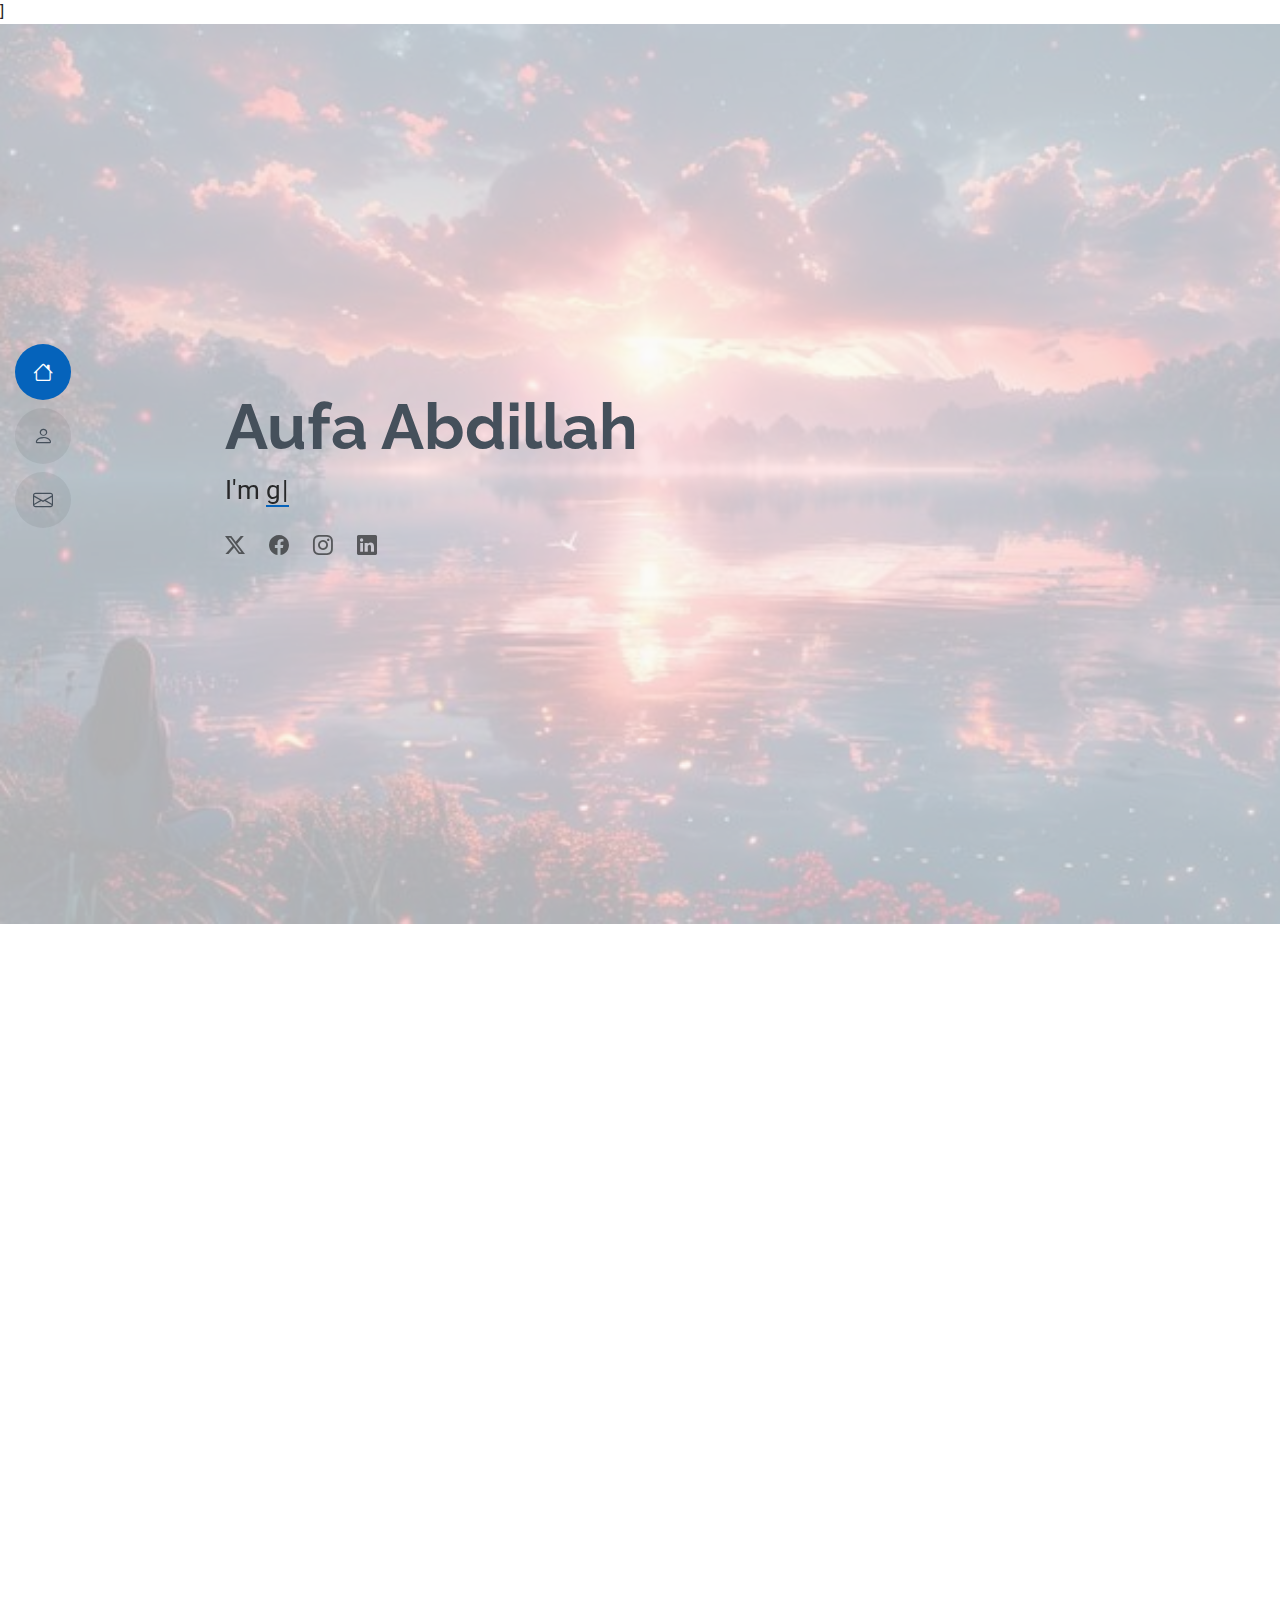
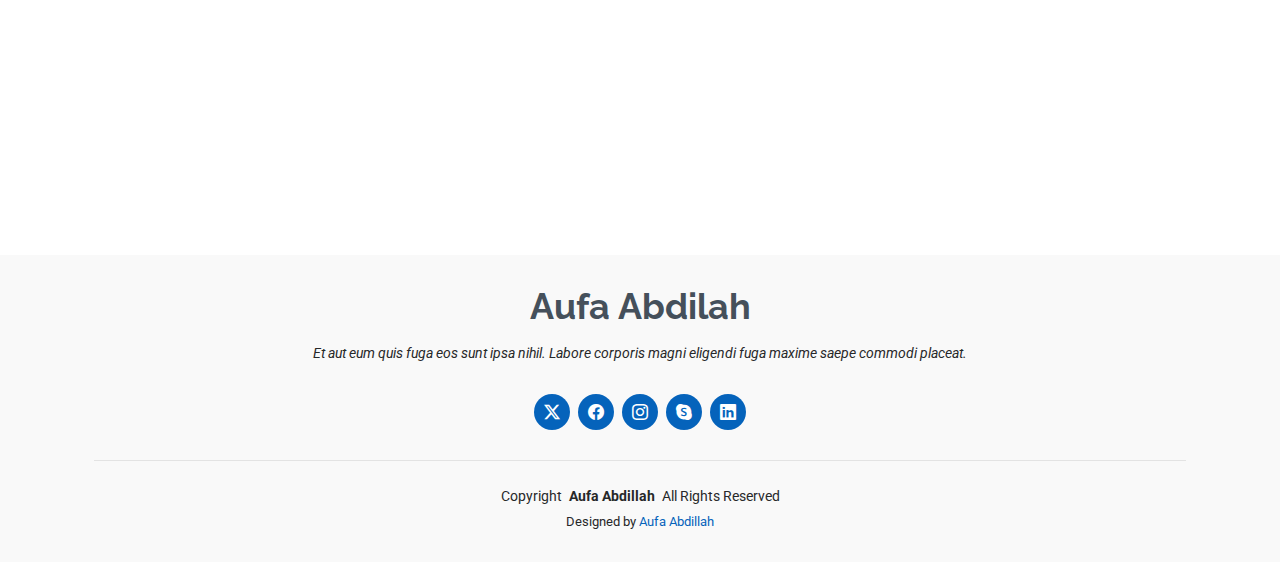
==== commit f6fbcb37: "test" ====
--- a/aufa/index.html
+++ b/aufa/index.html
@@ -246,8 +246,8 @@
             <div class="col-lg-4 col-md-6 portfolio-item isotope-item filter-app">
               <img src="assets/img/United5.jpg class="img-fluid" alt="">
               <div class="portfolio-info">
-                <h4>App 1</h4>
-                <p>Lorem ipsum, dolor sit</p>
+                <h4></h4>
+                <p></p>
                 <a href="assets/img/masonry-portfolio/masonry-portfolio-1.jpg" title="App 1" data-gallery="portfolio-gallery-app" class="glightbox preview-link"><i class="bi bi-zoom-in"></i></a>
                 <a href="" title="More Details" class="details-link"><i class="bi bi-link-45deg"></i></a>
               </div>
@@ -256,8 +256,8 @@
             <div class="col-lg-4 col-md-6 portfolio-item isotope-item filter-product">
               <img src="assets/img/Untitled.jpg" class="img-fluid" alt="">
               <div class="">
-                <h4>Product 1</h4>
-                <p>Lorem ipsum, dolor sit</p>
+                <h4></h4>
+                <p></p>
                 <a href="assets/img/masonry-portfolio/masonry-portfolio-2.jpg" title="Product 1" data-gallery="portfolio-gallery-product" class="glightbox preview-link"><i class="bi bi-zoom-in"></i></a>
                 <a href="" title="More Details" class="details-link"><i class="bi bi-link-45deg"></i></a>
               </div>
@@ -266,8 +266,8 @@
             <div class="col-lg-4 col-md-6 portfolio-item isotope-item filter-branding">
               <img src="assets/img/Untitled1.jpg" class="img-fluid" alt="">
               <div class="">
-                <h4>Branding 1</h4>
-                <p>Lorem ipsum, dolor sit</p>
+                <h4></h4>
+                <pt</p>
                 <a href="assets/img/masonry-portfolio/masonry-portfolio-3.jpg" title="Branding 1" data-gallery="portfolio-gallery-branding" class="glightbox preview-link"><i class="bi bi-zoom-in"></i></a>
                 <a href="" title="More Details" class="details-link"><i class="bi bi-link-45deg"></i></a>
               </div>
@@ -276,8 +276,8 @@
             <div class="col-lg-4 col-md-6 portfolio-item isotope-item filter-app">
               <img src="assets/img/Untitled2.jpg" class="img-fluid" alt="">
               <div class="">
-                <h4>App 2</h4>
-                <p>Lorem ipsum, dolor sit</p>
+                <h4></h4>
+                <p></p>
                 <a href="assets/img/masonry-portfolio/masonry-portfolio-9.jpg" title="App 2" data-gallery="portfolio-gallery-app" class="glightbox preview-link"><i class="bi bi-zoom-in"></i></a>
                 <a href="" title="More Details" class="details-link"><i class="bi bi-link-45deg"></i></a>
               </div>
@@ -286,8 +286,8 @@
             <div class="col-lg-4 col-md-6 portfolio-item isotope-item filter-product">
               <img src="assets/img/Untitled4.jpg" class="img-fluid" alt="">
               <div class="">
-                <h4>Product 2</h4>
-                <p>Lorem ipsum, dolor sit</p>
+                <h4></h4>
+                <p></p>
                 <a href="assets/img/masonry-portfolio/masonry-portfolio-9.jpg title="Product 2" data-gallery="portfolio-gallery-product" class="glightbox preview-link"><i class="bi bi-zoom-in"></i></a>
                 <a href="" title="More Details" class="details-link"><i class="bi bi-link-45deg"></i></a>
               </div>
@@ -296,8 +296,8 @@
             <div class="col-lg-4 col-md-6 portfolio-item isotope-item filter-branding">
               <img src="assets/img/Untitled3.jpg" class="img-fluid" alt="">
               <div class="">
-                <h4>Branding 2</h4>
-                <p>Lorem ipsum, dolor sit</p>
+                <h4></h4>
+                <p></p>
                 <a href="assets/masonry-portfolio/masonry-portfolio-9.jpg" title="Branding 2" data-gallery="portfolio-gallery-branding" class="glightbox preview-link"><i class="bi bi-zoom-in"></i></a>
                 <a href="" title="More Details" class="details-link"><i class="bi bi-link-45deg"></i></a>
               </div>
@@ -306,8 +306,8 @@
             <div class="col-lg-4 col-md-6 portfolio-item isotope-item filter-app">
               <img src="assets/img/Untitled6.jpg" class="img-fluid" alt="">
               <div class="portfolio-info">
-                <h4>App 3</h4>
-                <p>Lorem ipsum, dolor sit</p>
+                <h4></h4>
+                <p> </p>
                 <a href="assets/img/masonry-portfolio/masonry-portfolio-9.jpg" title="App 3" data-gallery="portfolio-gallery-app" class="glightbox preview-link"><i class="bi bi-zoom-in"></i></a>
                 <a href="portfolio-details.html" title="More Details" class="details-link"><i class="bi bi-link-45deg"></i></a>
               </div>
@@ -316,8 +316,6 @@
             <div class="col-lg-4 col-md-6 portfolio-item isotope-item filter-product">
               <img src="assets/img/Untitled9.jpg" class="img-fluid" alt="">
               <div class="portfolio-info">
-                <h4>Product 3</h4>
-                <p>Lorem ipsum, dolor sit</p>
                 <a href="assets/img/masonry-portfolio/masonry-portfolio-9.jpg" title="Product 3" data-gallery="portfolio-gallery-product" class="glightbox preview-link"><i class="bi bi-zoom-in"></i></a>
                 <a href="portfolio-details.html" title="More Details" class="details-link"><i class="bi bi-link-45deg"></i></a>
               </div>
@@ -326,8 +324,6 @@
             <div class="col-lg-4 col-md-6 portfolio-item isotope-item filter-app">
               <img src="assets/img/Untitled8.jpg" class="img-fluid" alt="">
               <div class="portfolio-info">
-                <h4>Branding 3</h4>
-                <p>Lorem ipsum, dolor sit</p>
                 <a href="assets/img/masonry-portfolio/masonry-portfolio-9.jpg" title="Branding 2" data-gallery="portfolio-gallery-branding" class="glightbox preview-link"><i class="bi bi-zoom-in"></i></a>
                 <a href="portfolio-details.html" title="More Details" class="details-link"><i class="bi bi-link-45deg"></i></a>
               </div>
@@ -348,7 +344,7 @@
       <!-- Section Title -->
       <div class="container section-title" data-aos="fade-up">
         <h2>Contact</h2>
-        <p>Necessitatibus eius consequatur ex aliquid fuga eum quidem sint consectetur velit</p>
+        <p>Bisa hubungi saya jika perlu,</p>
       </div><!-- End Section Title -->
 
       <div class="container" data-aos="fade" data-aos-delay="100">
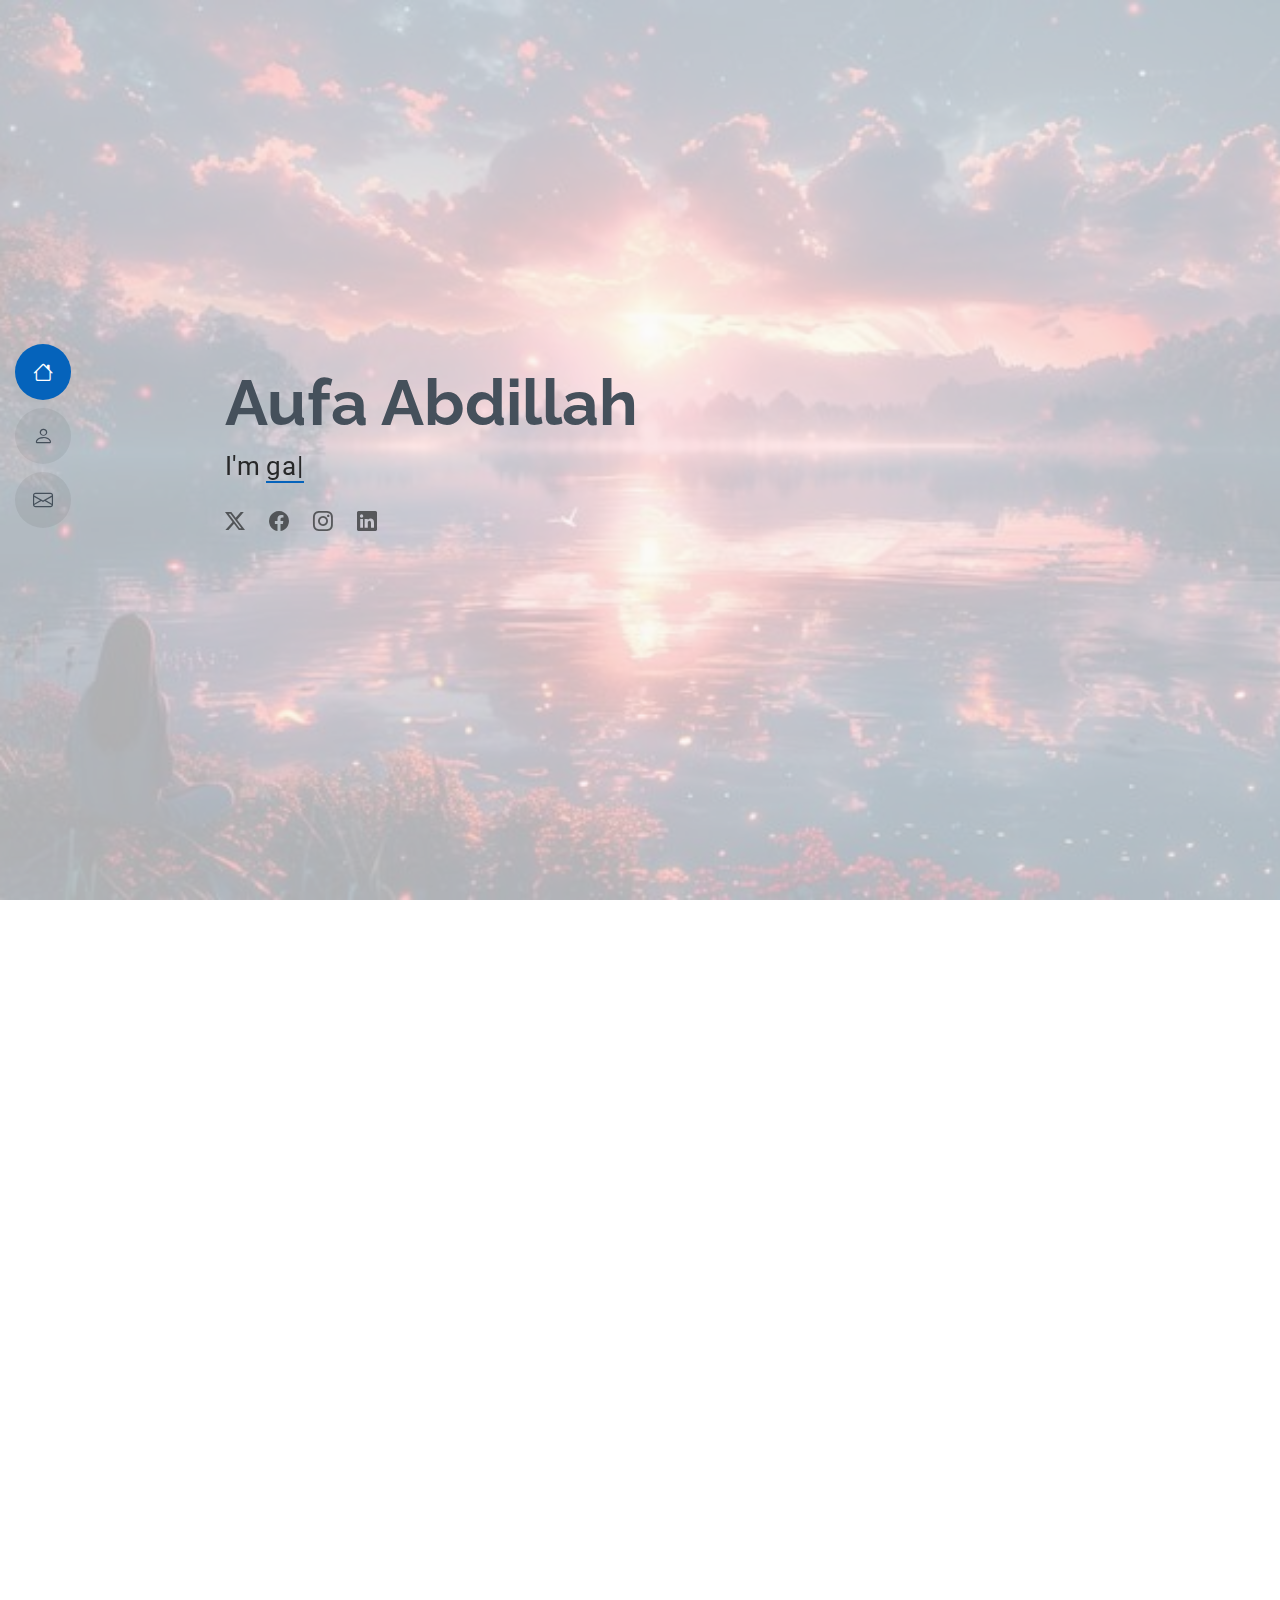
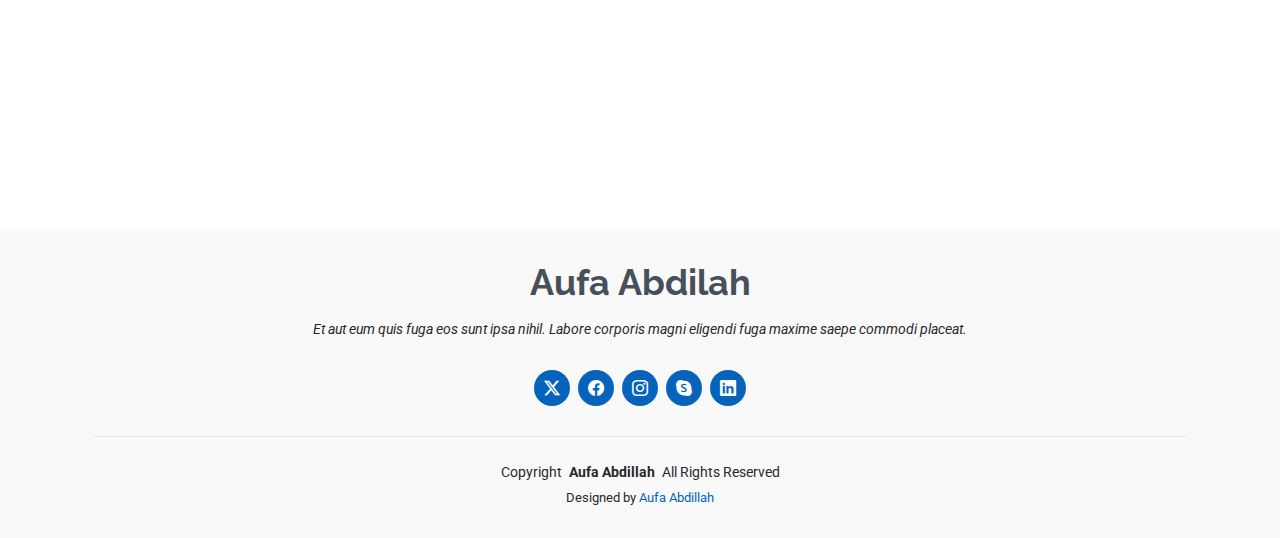
==== commit a2b53e35: "tesy" ====
--- a/aufa/index.html
+++ b/aufa/index.html
@@ -16,7 +16,6 @@
   <link href="https://fonts.googleapis.com" rel="preconnect">
   <link href="https://fonts.gstatic.com" rel="preconnect" crossorigin>
   <link href="https://fonts.googleapis.com/css2?family=Roboto:ital,wght@0,100;0,300;0,400;0,500;0,700;0,900;1,100;1,300;1,400;1,500;1,700;1,900&family=Poppins:ital,wght@0,100;0,200;0,300;0,400;0,500;0,600;0,700;0,800;0,900;1,100;1,200;1,300;1,400;1,500;1,600;1,700;1,800;1,900&family=Raleway:ital,wght@0,100;0,200;0,300;0,400;0,500;0,600;0,700;0,800;0,900;1,100;1,200;1,300;1,400;1,500;1,600;1,700;1,800;1,900&display=swap" rel="stylesheet">
-]
   <!-- Vendor CSS Files -->
   <link href="assets/vendor/bootstrap/css/bootstrap.min.css" rel="stylesheet">
   <link href="assets/vendor/bootstrap-icons/bootstrap-icons.css" rel="stylesheet">
@@ -363,7 +362,7 @@
             <div class="info-item d-flex" data-aos="fade-up" data-aos-delay="300">
               <i class="bi bi-telephone flex-shrink-0"></i>
               <div>
-                <h3>Call Us</h3>
+                <h3>Call </h3>
                 <p>+62 851 7524 9674</p>
               </div>
             </div><!-- End Info Item -->
@@ -371,7 +370,7 @@
             <div class="info-item d-flex" data-aos="fade-up" data-aos-delay="400">
               <i class="bi bi-envelope flex-shrink-0"></i>
               <div>
-                <h3>Email Us</h3>
+                <h3>Email </h3>
                 <p>aufa49185@gmail.com</p>
               </div>
             </div><!-- End Info Item -->
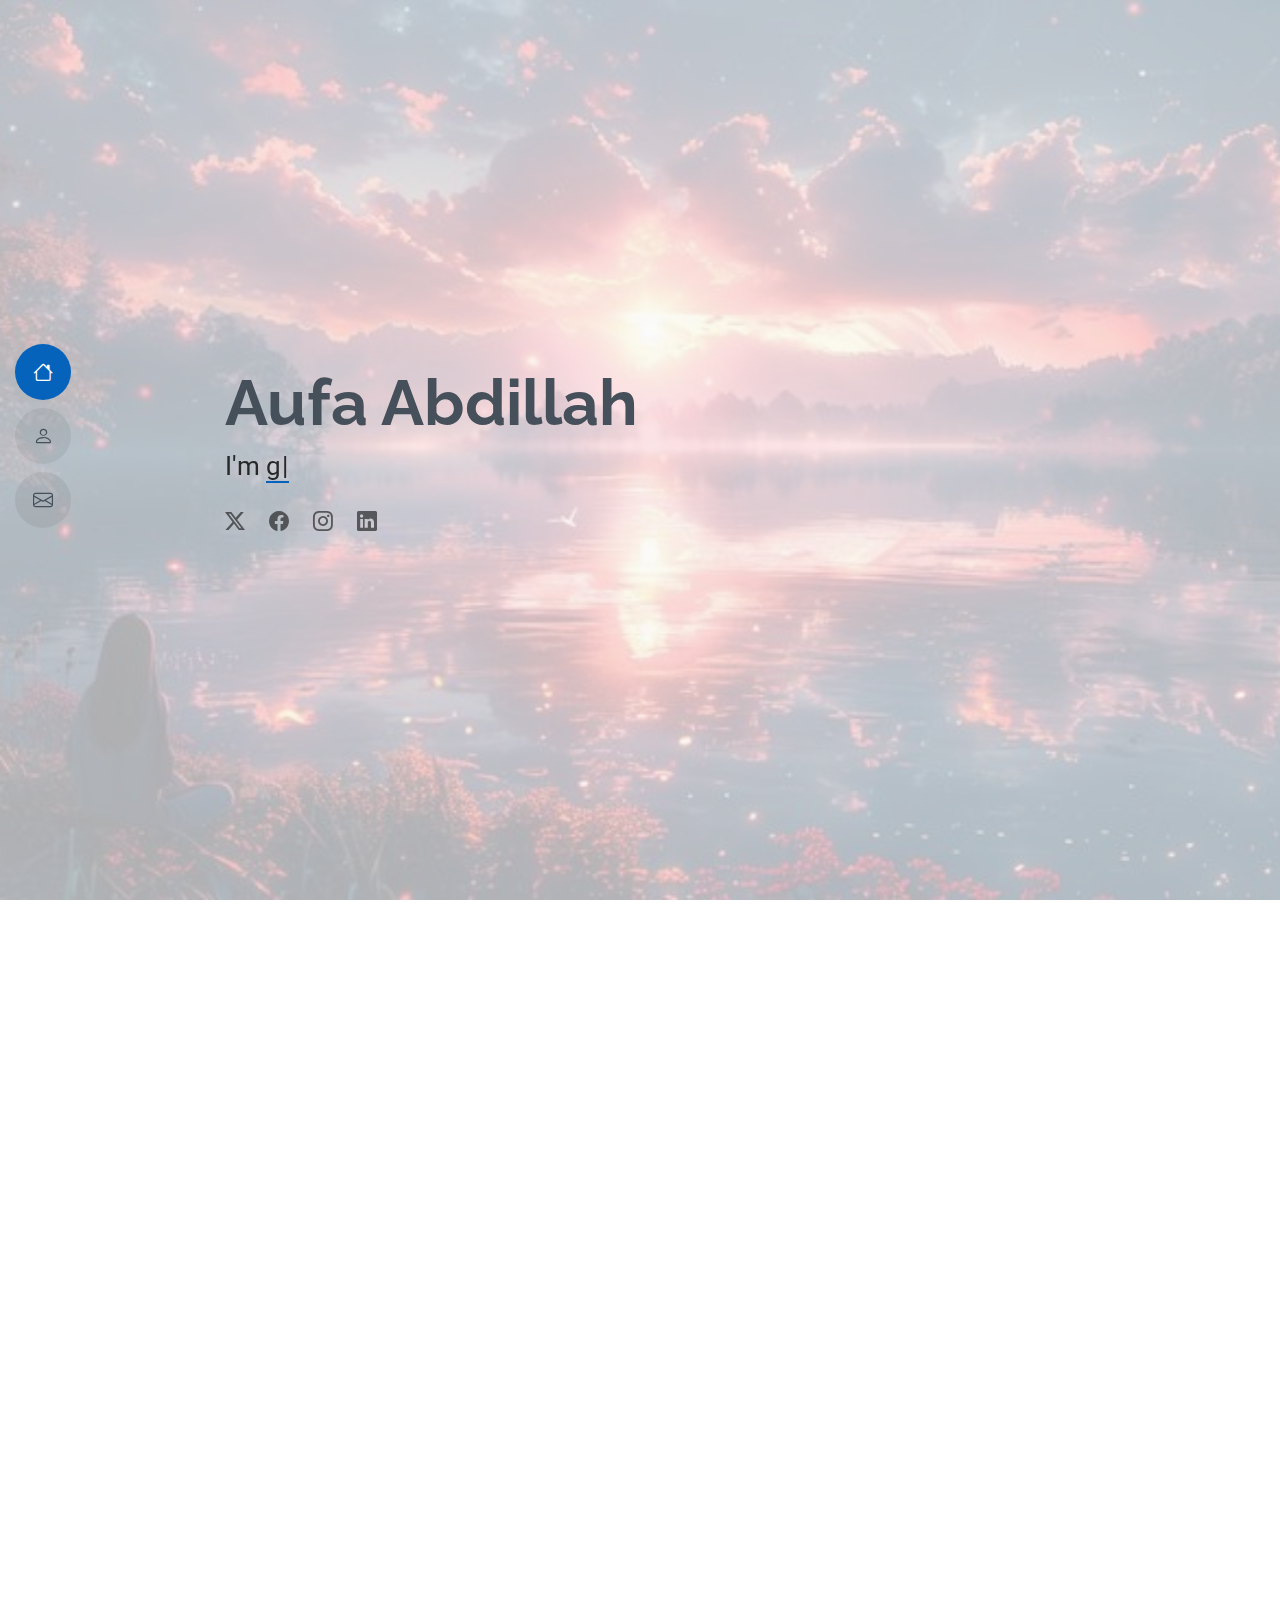
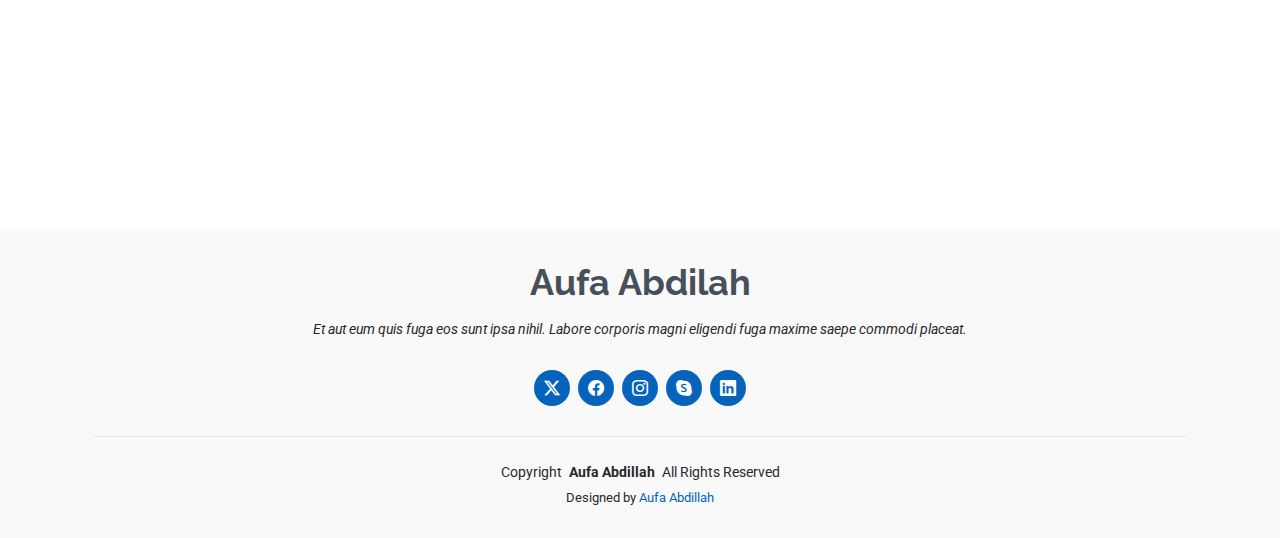
==== commit 0bbf0d1a: "test" ====
--- a/aufa/index.html
+++ b/aufa/index.html
@@ -15,6 +15,7 @@
   <!-- Fonts -->
   <link href="https://fonts.googleapis.com" rel="preconnect">
   <link href="https://fonts.gstatic.com" rel="preconnect" crossorigin>
+  
   <link href="https://fonts.googleapis.com/css2?family=Roboto:ital,wght@0,100;0,300;0,400;0,500;0,700;0,900;1,100;1,300;1,400;1,500;1,700;1,900&family=Poppins:ital,wght@0,100;0,200;0,300;0,400;0,500;0,600;0,700;0,800;0,900;1,100;1,200;1,300;1,400;1,500;1,600;1,700;1,800;1,900&family=Raleway:ital,wght@0,100;0,200;0,300;0,400;0,500;0,600;0,700;0,800;0,900;1,100;1,200;1,300;1,400;1,500;1,600;1,700;1,800;1,900&display=swap" rel="stylesheet">
   <!-- Vendor CSS Files -->
   <link href="assets/vendor/bootstrap/css/bootstrap.min.css" rel="stylesheet">
